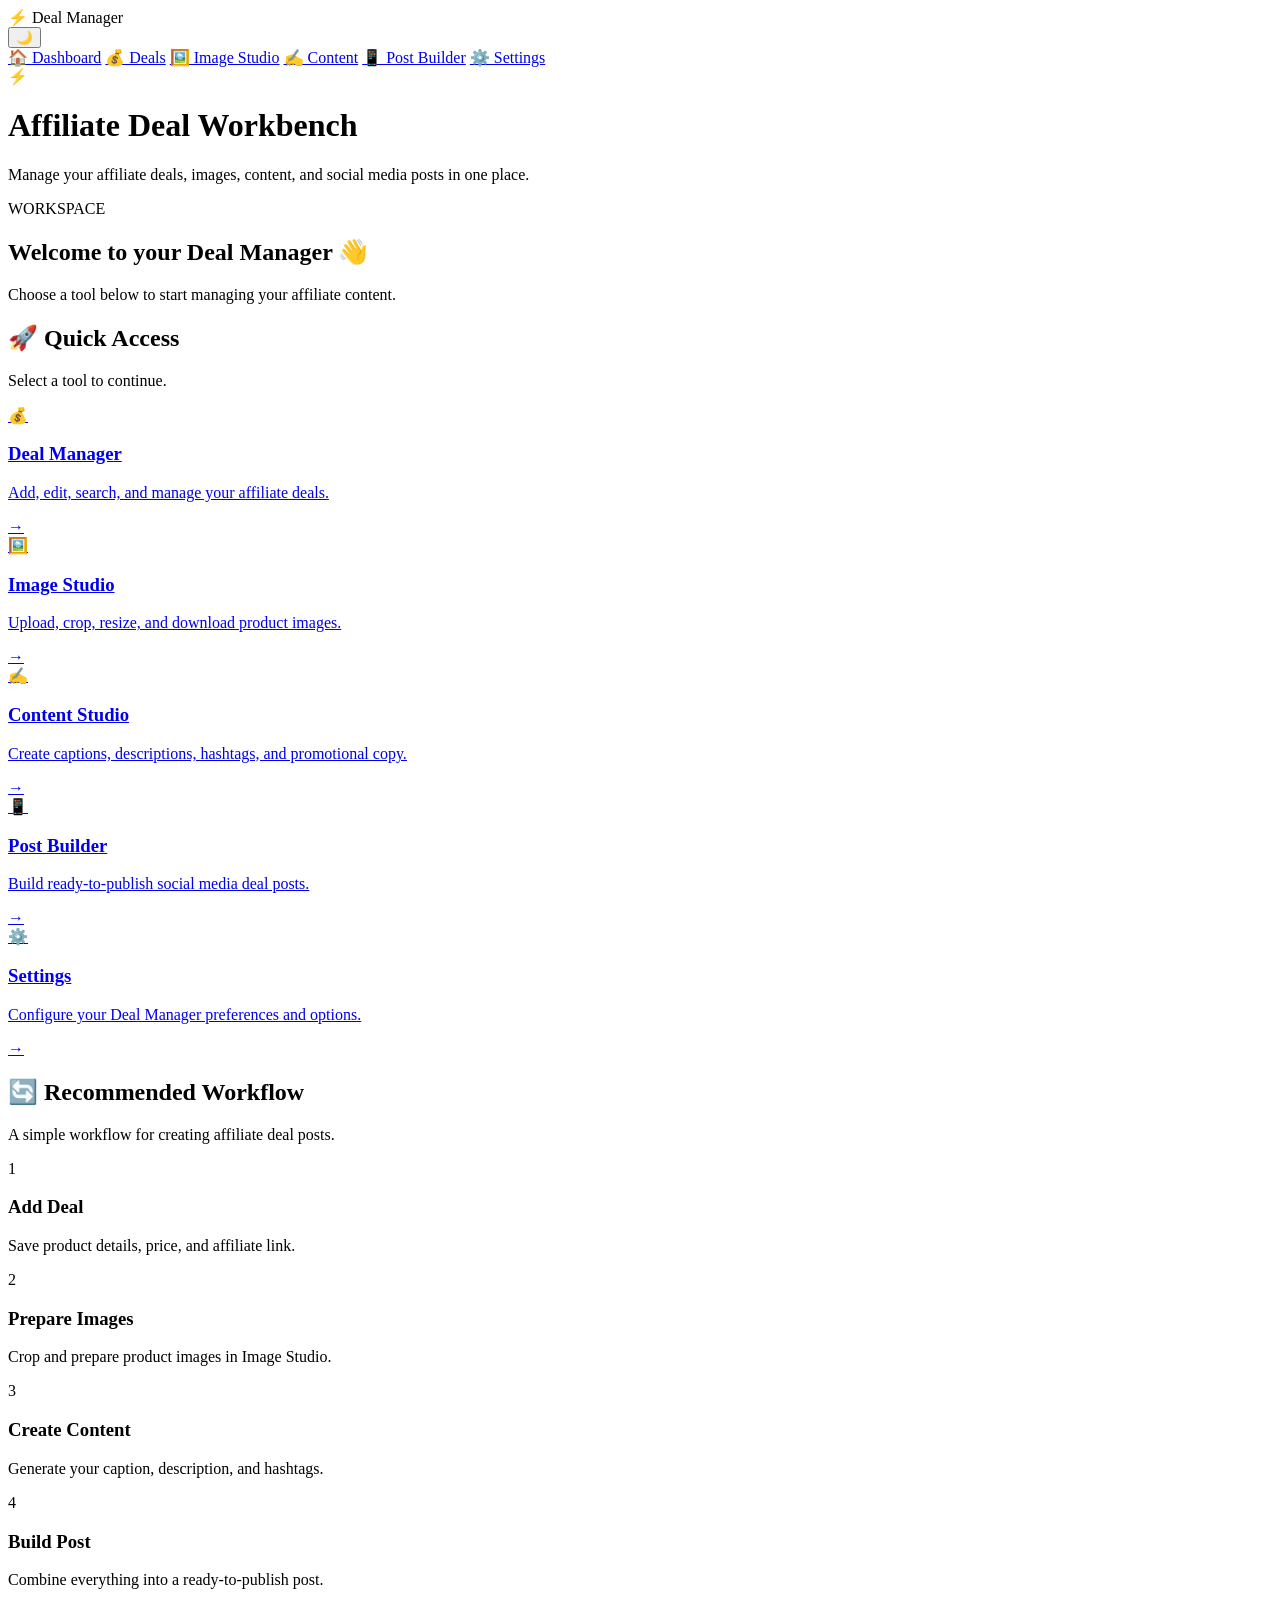
==== index.html @ 8bbf82ab "Add files via upload" ====
<!DOCTYPE html>
<html lang="en">
<head>
    <meta charset="UTF-8">
    <meta name="viewport" content="width=device-width, initial-scale=1.0">
    <title>Affiliate Deal Workbench - Dashboard</title>
    
        <!-- PWA Manifest & Mobile App Settings -->
    <link rel="manifest" href="../manifest.json">
    <meta name="theme-color" content="#111827">
    <meta name="mobile-web-app-capable" content="yes">
    <meta name="apple-mobile-web-app-capable" content="yes">
    <meta name="apple-mobile-web-app-status-bar-style" content="black-translucent">
    
       <!-- Instant Theme Loader (Prevents White Flash) -->
   <script>
       (function() {
           var theme = localStorage.getItem("workbench_theme") || "light";
           document.documentElement.setAttribute("data-theme", theme);
       })();
   </script>
   
    <link rel="stylesheet" href="../css/style.css">
</head>
<body>

    <!-- TOP NAVIGATION -->
  <nav class="top-nav">
    <div class="nav-logo">⚡ Deal Manager</div>
    
    <button 
        type="button" 
        id="themeToggleBtn" 
        class="theme-toggle-btn" 
        title="Toggle Theme"
        onclick="toggleTheme()"
    >
        🌙
    </button>

    <div class="nav-links">
        <a href="index.html" class="nav-link">🏠 Dashboard</a>
        <a href="deals.html" class="nav-link">💰 Deals</a>
        <a href="image-studio.html" class="nav-link">🖼️ Image Studio</a>
        <a href="content.html" class="nav-link">✍️ Content</a>
        <a href="post-builder.html" class="nav-link">📱 Post Builder</a>
        <a href="settings.html" class="nav-link">⚙️ Settings</a>
    </div>
</nav>



    <!-- DASHBOARD HEADER -->
    <header class="app-header">
        <div class="dashboard-header-content">
            <div class="dashboard-icon">⚡</div>
            <h1>Affiliate Deal Workbench</h1>
            <p>Manage your affiliate deals, images, content, and social media posts in one place.</p>
        </div>
    </header>

    <!-- MAIN DASHBOARD -->
    <main>
        <section class="app-section">
            <span class="dashboard-label">WORKSPACE</span>
            <h2>Welcome to your Deal Manager 👋</h2>
            <p class="section-description">Choose a tool below to start managing your affiliate content.</p>
        </section>

        <!-- QUICK ACCESS -->
        <section class="app-section">
            <h2>🚀 Quick Access</h2>
            <p class="section-description">Select a tool to continue.</p>

            <div class="dashboard-grid">
                <a href="deals.html" class="dashboard-card">
                    <div class="dashboard-card-icon">💰</div>
                    <div class="dashboard-card-content">
                        <h3>Deal Manager</h3>
                        <p>Add, edit, search, and manage your affiliate deals.</p>
                    </div>
                    <span class="dashboard-card-arrow">→</span>
                </a>

                <a href="image-studio.html" class="dashboard-card">
                    <div class="dashboard-card-icon">🖼️</div>
                    <div class="dashboard-card-content">
                        <h3>Image Studio</h3>
                        <p>Upload, crop, resize, and download product images.</p>
                    </div>
                    <span class="dashboard-card-arrow">→</span>
                </a>

                <a href="content.html" class="dashboard-card">
                    <div class="dashboard-card-icon">✍️</div>
                    <div class="dashboard-card-content">
                        <h3>Content Studio</h3>
                        <p>Create captions, descriptions, hashtags, and promotional copy.</p>
                    </div>
                    <span class="dashboard-card-arrow">→</span>
                </a>

                <a href="post-builder.html" class="dashboard-card">
                    <div class="dashboard-card-icon">📱</div>
                    <div class="dashboard-card-content">
                        <h3>Post Builder</h3>
                        <p>Build ready-to-publish social media deal posts.</p>
                    </div>
                    <span class="dashboard-card-arrow">→</span>
                </a>

                <a href="settings.html" class="dashboard-card">
                    <div class="dashboard-card-icon">⚙️</div>
                    <div class="dashboard-card-content">
                        <h3>Settings</h3>
                        <p>Configure your Deal Manager preferences and options.</p>
                    </div>
                    <span class="dashboard-card-arrow">→</span>
                </a>
            </div>
        </section>

        <!-- RECOMMENDED WORKFLOW -->
        <section class="app-section">
            <h2>🔄 Recommended Workflow</h2>
            <p class="section-description">A simple workflow for creating affiliate deal posts.</p>

            <div class="workflow-grid">
                <div class="workflow-step">
                    <div class="workflow-number">1</div>
                    <div>
                        <h3>Add Deal</h3>
                        <p>Save product details, price, and affiliate link.</p>
                    </div>
                </div>

                <div class="workflow-step">
                    <div class="workflow-number">2</div>
                    <div>
                        <h3>Prepare Images</h3>
                        <p>Crop and prepare product images in Image Studio.</p>
                    </div>
                </div>

                <div class="workflow-step">
                    <div class="workflow-number">3</div>
                    <div>
                        <h3>Create Content</h3>
                        <p>Generate your caption, description, and hashtags.</p>
                    </div>
                </div>

                <div class="workflow-step">
                    <div class="workflow-number">4</div>
                    <div>
                        <h3>Build Post</h3>
                        <p>Combine everything into a ready-to-publish post.</p>
                    </div>
                </div>
            </div>
        </section>
    </main>

    <script src="../js/app.js"></script>
</body>
</html>
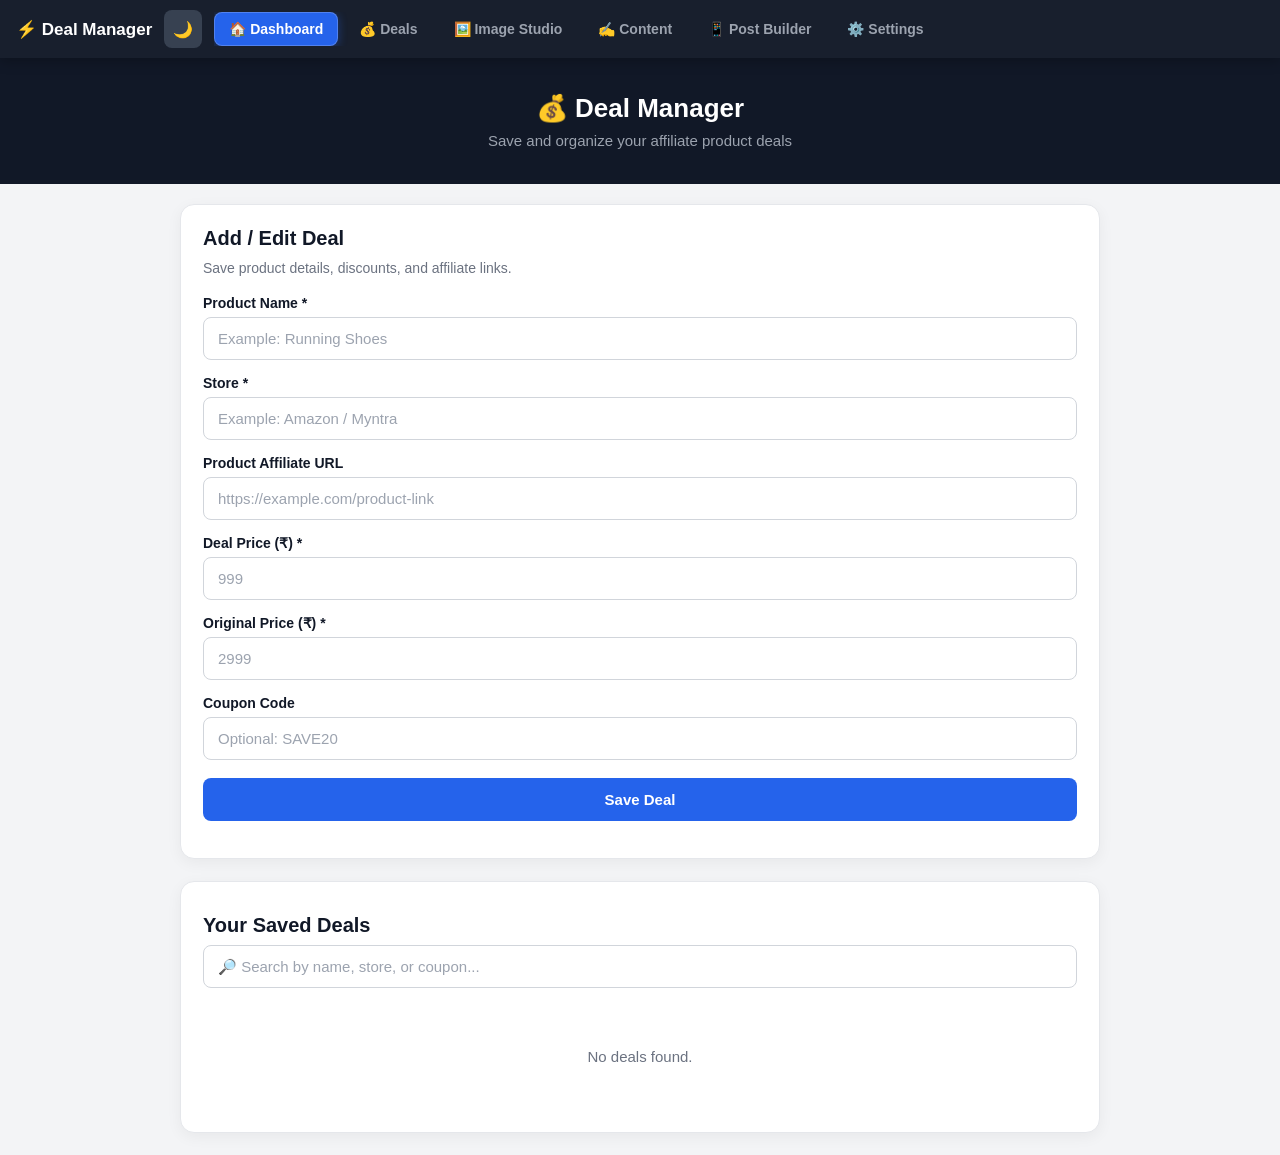
==== commit ac9f246f: "Add initial HTML structure for Deal Manager" ====
--- a/index.html
+++ b/index.html
@@ -3,7 +3,7 @@
 <head>
     <meta charset="UTF-8">
     <meta name="viewport" content="width=device-width, initial-scale=1.0">
-    <title>Affiliate Deal Workbench - Dashboard</title>
+    <title>Deal Manager - Affiliate Deal Workbench</title>
     
         <!-- PWA Manifest & Mobile App Settings -->
     <link rel="manifest" href="../manifest.json">
@@ -12,155 +12,90 @@
     <meta name="apple-mobile-web-app-capable" content="yes">
     <meta name="apple-mobile-web-app-status-bar-style" content="black-translucent">
     
-       <!-- Instant Theme Loader (Prevents White Flash) -->
-   <script>
-       (function() {
-           var theme = localStorage.getItem("workbench_theme") || "light";
-           document.documentElement.setAttribute("data-theme", theme);
-       })();
-   </script>
-   
+    <script>
+        (function() {
+            var theme = localStorage.getItem("workbench_theme") || "light";
+            document.documentElement.setAttribute("data-theme", theme);
+        })();
+    </script>
+
     <link rel="stylesheet" href="../css/style.css">
+    <link rel="stylesheet" href="../css/deals.css">
 </head>
 <body>
 
     <!-- TOP NAVIGATION -->
-  <nav class="top-nav">
-    <div class="nav-logo">⚡ Deal Manager</div>
-    
-    <button 
-        type="button" 
-        id="themeToggleBtn" 
-        class="theme-toggle-btn" 
-        title="Toggle Theme"
-        onclick="toggleTheme()"
-    >
-        🌙
-    </button>
+    <nav class="top-nav">
+        <div class="nav-logo">⚡ Deal Manager</div>
+        
+        <button 
+            type="button" 
+            id="themeToggleBtn" 
+            class="theme-toggle-btn" 
+            title="Toggle Theme"
+            onclick="toggleTheme()"
+        >
+            🌙
+        </button>
 
-    <div class="nav-links">
-        <a href="index.html" class="nav-link">🏠 Dashboard</a>
-        <a href="deals.html" class="nav-link">💰 Deals</a>
-        <a href="image-studio.html" class="nav-link">🖼️ Image Studio</a>
-        <a href="content.html" class="nav-link">✍️ Content</a>
-        <a href="post-builder.html" class="nav-link">📱 Post Builder</a>
-        <a href="settings.html" class="nav-link">⚙️ Settings</a>
-    </div>
-</nav>
+        <div class="nav-links">
+            <a href="index.html" class="nav-link">🏠 Dashboard</a>
+            <a href="deals.html" class="nav-link active">💰 Deals</a>
+            <a href="image-studio.html" class="nav-link">🖼️ Image Studio</a>
+            <a href="content.html" class="nav-link">✍️ Content</a>
+            <a href="post-builder.html" class="nav-link">📱 Post Builder</a>
+            <a href="settings.html" class="nav-link">⚙️ Settings</a>
+        </div>
+    </nav>
 
-
-
-    <!-- DASHBOARD HEADER -->
+    <!-- HEADER -->
     <header class="app-header">
-        <div class="dashboard-header-content">
-            <div class="dashboard-icon">⚡</div>
-            <h1>Affiliate Deal Workbench</h1>
-            <p>Manage your affiliate deals, images, content, and social media posts in one place.</p>
-        </div>
+        <h1>💰 Deal Manager</h1>
+        <p>Save and organize your affiliate product deals</p>
     </header>
 
-    <!-- MAIN DASHBOARD -->
     <main>
+        <!-- ADD DEAL FORM -->
         <section class="app-section">
-            <span class="dashboard-label">WORKSPACE</span>
-            <h2>Welcome to your Deal Manager 👋</h2>
-            <p class="section-description">Choose a tool below to start managing your affiliate content.</p>
-        </section>
+            <div class="deal-form">
+                <h2>Add / Edit Deal</h2>
+                <p class="section-description">Save product details, discounts, and affiliate links.</p>
 
-        <!-- QUICK ACCESS -->
-        <section class="app-section">
-            <h2>🚀 Quick Access</h2>
-            <p class="section-description">Select a tool to continue.</p>
+                <label for="productName">Product Name *</label>
+                <input type="text" id="productName" placeholder="Example: Running Shoes" required>
 
-            <div class="dashboard-grid">
-                <a href="deals.html" class="dashboard-card">
-                    <div class="dashboard-card-icon">💰</div>
-                    <div class="dashboard-card-content">
-                        <h3>Deal Manager</h3>
-                        <p>Add, edit, search, and manage your affiliate deals.</p>
-                    </div>
-                    <span class="dashboard-card-arrow">→</span>
-                </a>
+                <label for="store">Store *</label>
+                <input type="text" id="store" placeholder="Example: Amazon / Myntra" required>
 
-                <a href="image-studio.html" class="dashboard-card">
-                    <div class="dashboard-card-icon">🖼️</div>
-                    <div class="dashboard-card-content">
-                        <h3>Image Studio</h3>
-                        <p>Upload, crop, resize, and download product images.</p>
-                    </div>
-                    <span class="dashboard-card-arrow">→</span>
-                </a>
+                <label for="productUrl">Product Affiliate URL</label>
+                <input type="url" id="productUrl" placeholder="https://example.com/product-link">
 
-                <a href="content.html" class="dashboard-card">
-                    <div class="dashboard-card-icon">✍️</div>
-                    <div class="dashboard-card-content">
-                        <h3>Content Studio</h3>
-                        <p>Create captions, descriptions, hashtags, and promotional copy.</p>
-                    </div>
-                    <span class="dashboard-card-arrow">→</span>
-                </a>
+                <label for="price">Deal Price (₹) *</label>
+                <input type="number" id="price" placeholder="999" required>
 
-                <a href="post-builder.html" class="dashboard-card">
-                    <div class="dashboard-card-icon">📱</div>
-                    <div class="dashboard-card-content">
-                        <h3>Post Builder</h3>
-                        <p>Build ready-to-publish social media deal posts.</p>
-                    </div>
-                    <span class="dashboard-card-arrow">→</span>
-                </a>
+                <label for="originalPrice">Original Price (₹) *</label>
+                <input type="number" id="originalPrice" placeholder="2999" required>
 
-                <a href="settings.html" class="dashboard-card">
-                    <div class="dashboard-card-icon">⚙️</div>
-                    <div class="dashboard-card-content">
-                        <h3>Settings</h3>
-                        <p>Configure your Deal Manager preferences and options.</p>
-                    </div>
-                    <span class="dashboard-card-arrow">→</span>
-                </a>
+                <label for="coupon">Coupon Code</label>
+                <input type="text" id="coupon" placeholder="Optional: SAVE20">
+
+                <button type="button" id="saveDeal" style="width: 100%; margin-top: 18px; padding: 13px;">
+                    Save Deal
+                </button>
             </div>
         </section>
 
-        <!-- RECOMMENDED WORKFLOW -->
+        <!-- DEALS LIST -->
         <section class="app-section">
-            <h2>🔄 Recommended Workflow</h2>
-            <p class="section-description">A simple workflow for creating affiliate deal posts.</p>
-
-            <div class="workflow-grid">
-                <div class="workflow-step">
-                    <div class="workflow-number">1</div>
-                    <div>
-                        <h3>Add Deal</h3>
-                        <p>Save product details, price, and affiliate link.</p>
-                    </div>
-                </div>
-
-                <div class="workflow-step">
-                    <div class="workflow-number">2</div>
-                    <div>
-                        <h3>Prepare Images</h3>
-                        <p>Crop and prepare product images in Image Studio.</p>
-                    </div>
-                </div>
-
-                <div class="workflow-step">
-                    <div class="workflow-number">3</div>
-                    <div>
-                        <h3>Create Content</h3>
-                        <p>Generate your caption, description, and hashtags.</p>
-                    </div>
-                </div>
-
-                <div class="workflow-step">
-                    <div class="workflow-number">4</div>
-                    <div>
-                        <h3>Build Post</h3>
-                        <p>Combine everything into a ready-to-publish post.</p>
-                    </div>
-                </div>
+            <div class="deal-list-section">
+                <h2>Your Saved Deals</h2>
+                <input type="search" id="searchDeals" placeholder="🔎 Search by name, store, or coupon...">
+                <div id="dealList"></div>
             </div>
         </section>
     </main>
 
     <script src="../js/app.js"></script>
+    <script src="../js/deals.js"></script>
 </body>
 </html>
--- a/css/style.css
+++ b/css/style.css
@@ -0,0 +1,481 @@
+/* =========================================
+   1. CSS VARIABLES & THEMES
+========================================= */
+
+:root {
+    --bg-primary: #f3f4f6;
+    --bg-card: #ffffff;
+    --bg-card-alt: #f9fafb;
+    --bg-nav: rgba(17, 24, 39, 0.97);
+    --bg-input: #ffffff;
+    
+    --text-primary: #111827;
+    --text-secondary: #6b7280;
+    --text-muted: #9ca3af;
+    
+    --border-color: #e5e7eb;
+    --border-input: #d1d5db;
+    
+    --primary-color: #2563eb;
+    --primary-hover: #1d4ed8;
+    
+    --badge-bg: #dcfce7;
+    --badge-text: #166534;
+}
+
+[data-theme="dark"] {
+    --bg-primary: #0f172a;
+    --bg-card: #1e293b;
+    --bg-card-alt: #172033;
+    --bg-nav: rgba(15, 23, 42, 0.97);
+    --bg-input: #0f172a;
+    
+    --text-primary: #f8fafc;
+    --text-secondary: #94a3b8;
+    --text-muted: #64748b;
+    
+    --border-color: #334155;
+    --border-input: #475569;
+    
+    --primary-color: #3b82f6;
+    --primary-hover: #2563eb;
+    
+    --badge-bg: #064e3b;
+    --badge-text: #a7f3d0;
+}
+
+/* =========================================
+   2. GLOBAL RESET & BASE STYLES
+========================================= */
+
+* {
+    box-sizing: border-box;
+}
+
+html {
+    scroll-behavior: smooth;
+    width: 100%;
+    overflow-x: hidden;
+}
+
+body {
+    margin: 0;
+    width: 100%;
+    min-width: 0;
+    font-family: Arial, Helvetica, sans-serif;
+    background-color: var(--bg-primary);
+    color: var(--text-primary);
+    overflow-x: hidden;
+    transition: background-color 0.2s ease, color 0.2s ease;
+}
+
+/* =========================================
+   3. TOP NAVIGATION (WITH DARK TOGGLE)
+========================================= */
+
+.top-nav {
+    position: sticky;
+    top: 0;
+    z-index: 1000;
+    width: 100%;
+    display: flex;
+    align-items: center;
+    justify-content: space-between;
+    gap: 12px;
+    padding: 10px 16px;
+    background: var(--bg-nav);
+    color: #ffffff;
+    box-shadow: 0 3px 12px rgba(0, 0, 0, 0.25);
+    backdrop-filter: blur(10px);
+}
+
+.nav-logo {
+    flex-shrink: 0;
+    font-size: 17px;
+    font-weight: 800;
+    white-space: nowrap;
+    color: #ffffff;
+}
+
+.nav-links {
+    display: flex;
+    align-items: center;
+    gap: 6px;
+    overflow-x: auto;
+    scrollbar-width: none;
+    flex-grow: 1;
+}
+
+.nav-links::-webkit-scrollbar {
+    display: none;
+}
+
+/* =========================================
+   NAVIGATION LINKS & ACTIVE HIGHLIGHT
+========================================= */
+
+.nav-link {
+    flex-shrink: 0;
+    padding: 8px 14px;
+    border-radius: 8px;
+    background: transparent;
+    color: #9ca3af;
+    font-size: 14px;
+    font-weight: 600;
+    text-decoration: none;
+    white-space: nowrap;
+    transition: all 0.2s ease;
+    display: inline-flex;
+    align-items: center;
+    border: 1px solid transparent;
+}
+
+/* Hover State */
+.nav-link:hover {
+    background: rgba(255, 255, 255, 0.08);
+    color: #ffffff;
+}
+
+/* Active Page Highlight (Lights up current page) */
+.nav-link.active {
+    background-color: var(--primary-color) !important;
+    color: #ffffff !important;
+    font-weight: 700;
+    border-color: rgba(255, 255, 255, 0.2);
+    box-shadow: 0 2px 10px rgba(37, 99, 235, 0.4);
+}
+
+/* Specific glow adjustment in dark mode */
+[data-theme="dark"] .nav-link.active {
+    box-shadow: 0 2px 12px rgba(59, 130, 246, 0.5);
+}
+
+/* Theme Toggle Button */
+.theme-toggle-btn {
+    background: #374151;
+    color: #f9fafb;
+    border: none;
+    border-radius: 8px;
+    min-width: 38px;
+    height: 38px;
+    padding: 0 8px;
+    display: inline-flex;
+    align-items: center;
+    justify-content: center;
+    font-size: 16px;
+    cursor: pointer;
+    flex-shrink: 0;
+    transition: background 0.2s, transform 0.1s;
+}
+
+.theme-toggle-btn:hover {
+    background: #4b5563;
+}
+
+.theme-toggle-btn:active {
+    transform: scale(0.95);
+}
+
+/* =========================================
+   4. APP HEADER
+========================================= */
+
+.app-header {
+    width: 100%;
+    background: #111827;
+    color: #ffffff;
+    padding: 35px 16px;
+    text-align: center;
+}
+
+[data-theme="dark"] .app-header {
+    background: #090d16;
+}
+
+.app-header h1 {
+    margin: 0 0 8px;
+    font-size: 26px;
+    color: #ffffff;
+}
+
+.app-header p {
+    margin: 0;
+    color: #9ca3af;
+    font-size: 15px;
+}
+
+.dashboard-icon {
+    font-size: 34px;
+    margin-bottom: 6px;
+}
+
+/* =========================================
+   5. CONTAINERS & SECTIONS
+========================================= */
+
+main {
+    width: 100%;
+    max-width: 950px;
+    margin: 20px auto;
+    padding: 0 15px;
+}
+
+.app-section {
+    width: 100%;
+    background-color: var(--bg-card);
+    padding: 22px;
+    margin-bottom: 22px;
+    border-radius: 14px;
+    border: 1px solid var(--border-color);
+    box-shadow: 0 4px 15px rgba(0, 0, 0, 0.05);
+    transition: background-color 0.2s ease, border-color 0.2s ease;
+}
+
+.app-section h2 {
+    margin-top: 0;
+    margin-bottom: 8px;
+    font-size: 20px;
+    color: var(--text-primary);
+}
+
+.section-description {
+    color: var(--text-secondary);
+    font-size: 14px;
+    line-height: 1.5;
+    margin-top: 0;
+    margin-bottom: 16px;
+}
+
+.dashboard-label {
+    display: inline-block;
+    font-size: 11px;
+    font-weight: 700;
+    letter-spacing: 0.05em;
+    color: var(--primary-color);
+    background: rgba(37, 99, 235, 0.15);
+    padding: 4px 8px;
+    border-radius: 4px;
+    margin-bottom: 8px;
+}
+
+/* =========================================
+   6. DASHBOARD GRID & CARDS
+========================================= */
+
+.dashboard-grid {
+    display: grid;
+    grid-template-columns: repeat(auto-fit, minmax(240px, 1fr));
+    gap: 16px;
+    margin-top: 15px;
+}
+
+.dashboard-card {
+    display: flex;
+    align-items: center;
+    gap: 14px;
+    background-color: var(--bg-card-alt);
+    border: 1px solid var(--border-color);
+    border-radius: 10px;
+    padding: 16px;
+    text-decoration: none;
+    color: var(--text-primary);
+    transition: transform 0.15s, border-color 0.15s, box-shadow 0.15s;
+}
+
+.dashboard-card:hover {
+    transform: translateY(-2px);
+    border-color: var(--primary-color);
+    box-shadow: 0 6px 16px rgba(37, 99, 235, 0.15);
+}
+
+.dashboard-card-icon {
+    font-size: 28px;
+    flex-shrink: 0;
+}
+
+.dashboard-card-content {
+    flex-grow: 1;
+}
+
+.dashboard-card-content h3 {
+    margin: 0 0 4px;
+    font-size: 16px;
+    color: var(--text-primary);
+}
+
+.dashboard-card-content p {
+    margin: 0;
+    font-size: 13px;
+    color: var(--text-secondary);
+    line-height: 1.4;
+}
+
+.dashboard-card-arrow {
+    font-size: 18px;
+    color: var(--text-muted);
+}
+
+/* =========================================
+   7. WORKFLOW STEPS
+========================================= */
+
+.workflow-grid {
+    display: grid;
+    grid-template-columns: repeat(auto-fit, minmax(180px, 1fr));
+    gap: 14px;
+    margin-top: 15px;
+}
+
+.workflow-step {
+    background-color: var(--bg-card-alt);
+    border: 1px solid var(--border-color);
+    border-radius: 10px;
+    padding: 14px;
+    display: flex;
+    flex-direction: column;
+    gap: 8px;
+}
+
+.workflow-number {
+    width: 28px;
+    height: 28px;
+    background: var(--primary-color);
+    color: #ffffff;
+    font-weight: 700;
+    border-radius: 50%;
+    display: flex;
+    align-items: center;
+    justify-content: center;
+    font-size: 14px;
+}
+
+.workflow-step h3 {
+    margin: 0 0 4px;
+    font-size: 15px;
+    color: var(--text-primary);
+}
+
+.workflow-step p {
+    margin: 0;
+    font-size: 12px;
+    color: var(--text-secondary);
+    line-height: 1.4;
+}
+
+/* =========================================
+   8. FORMS & INPUTS
+========================================= */
+
+label {
+    display: block;
+    margin-top: 15px;
+    margin-bottom: 6px;
+    font-weight: 600;
+    font-size: 14px;
+    color: var(--text-primary);
+}
+
+input,
+select,
+textarea {
+    width: 100%;
+    padding: 12px 14px;
+    border: 1px solid var(--border-input);
+    border-radius: 8px;
+    font-size: 15px;
+    background-color: var(--bg-input);
+    color: var(--text-primary);
+    min-width: 0;
+    font-family: inherit;
+    transition: border-color 0.2s, background-color 0.2s, color 0.2s;
+}
+
+input:focus,
+select:focus,
+textarea:focus {
+    outline: none;
+    border-color: var(--primary-color);
+    box-shadow: 0 0 0 3px rgba(37, 99, 235, 0.2);
+}
+
+input::placeholder,
+textarea::placeholder {
+    color: var(--text-muted);
+}
+
+/* =========================================
+   9. BUTTONS
+========================================= */
+
+button {
+    border: none;
+    border-radius: 8px;
+    background: var(--primary-color);
+    color: #ffffff;
+    font-size: 14px;
+    font-weight: 600;
+    padding: 10px 16px;
+    cursor: pointer;
+    transition: opacity 0.15s, transform 0.05s, background-color 0.2s;
+    touch-action: manipulation;
+}
+
+button:hover {
+    opacity: 0.92;
+}
+
+button:active {
+    transform: scale(0.98);
+}
+
+button:disabled {
+    opacity: 0.55;
+    cursor: not-allowed;
+}
+
+/* =========================================
+   10. MOBILE RESPONSIVENESS
+========================================= */
+
+@media (max-width: 700px) {
+    .top-nav {
+        display: grid;
+        grid-template-columns: 1fr auto;
+        grid-template-areas: 
+            "logo toggle"
+            "links links";
+        gap: 8px;
+        padding: 10px 12px;
+    }
+
+    .nav-logo {
+        grid-area: logo;
+        display: flex;
+        align-items: center;
+    }
+
+    .theme-toggle-btn {
+        grid-area: toggle;
+        justify-self: end;
+    }
+
+    .nav-links {
+        grid-area: links;
+        width: 100%;
+        margin-top: 4px;
+    }
+
+    .app-header {
+        padding: 25px 12px;
+    }
+
+    main {
+        margin: 10px auto;
+        padding: 0 10px;
+    }
+
+    .app-section {
+        padding: 16px;
+        border-radius: 10px;
+    }
+}
--- a/css/deals.css
+++ b/css/deals.css
@@ -0,0 +1,166 @@
+/* =========================================
+   DEAL FORM & SEARCH CONTROLS
+========================================= */
+
+.deal-form {
+    padding-bottom: 15px;
+}
+
+#saveDeal {
+    width: 100%;
+    margin-top: 18px;
+    padding: 13px;
+    font-size: 15px;
+    background: var(--primary-color);
+    color: #ffffff;
+}
+
+.deal-list-section {
+    margin-top: 10px;
+}
+
+#searchDeals {
+    margin-bottom: 15px;
+    background-color: var(--bg-input);
+    color: var(--text-primary);
+    border: 1px solid var(--border-input);
+}
+
+/* =========================================
+   DEAL CARDS (THEME ADAPTIVE)
+========================================= */
+
+.deal-card {
+    background-color: var(--bg-card-alt) !important;
+    border: 1px solid var(--border-color) !important;
+    padding: 16px;
+    margin-top: 14px;
+    border-radius: 10px;
+    color: var(--text-primary) !important;
+    transition: background-color 0.2s ease, border-color 0.2s ease;
+}
+
+.deal-header {
+    display: flex;
+    justify-content: space-between;
+    align-items: center;
+    gap: 10px;
+    margin-bottom: 8px;
+}
+
+.deal-id {
+    font-size: 12px;
+    color: var(--text-muted);
+    font-weight: 600;
+}
+
+.discount-badge {
+    background-color: var(--badge-bg);
+    color: var(--badge-text);
+    padding: 4px 8px;
+    border-radius: 20px;
+    font-size: 12px;
+    font-weight: 700;
+}
+
+.deal-card h3 {
+    margin: 0 0 8px;
+    font-size: 17px;
+    color: var(--text-primary) !important;
+}
+
+.deal-card p {
+    margin: 4px 0;
+    font-size: 14px;
+    color: var(--text-secondary) !important;
+}
+
+.deal-card p strong {
+    color: var(--text-primary) !important;
+}
+
+.old-price {
+    text-decoration: line-through;
+    color: var(--text-muted) !important;
+    margin-left: 4px;
+}
+
+/* =========================================
+   DEAL ACTION BUTTONS
+========================================= */
+
+.deal-actions {
+    display: flex;
+    flex-wrap: wrap;
+    gap: 8px;
+    margin-top: 14px;
+    padding-top: 12px;
+    border-top: 1px solid var(--border-color);
+}
+
+.deal-actions button,
+.open-button {
+    padding: 8px 12px;
+    border-radius: 6px;
+    font-size: 13px;
+    font-weight: 600;
+    text-decoration: none;
+    display: inline-block;
+    text-align: center;
+}
+
+.open-button {
+    background: #111827;
+    color: #ffffff;
+}
+
+.edit-button {
+    background: #d97706;
+    color: #ffffff;
+}
+
+.delete-button {
+    background: #dc2626;
+    color: #ffffff;
+}
+
+.no-deals {
+    text-align: center;
+    color: var(--text-secondary);
+    padding: 30px;
+    font-size: 15px;
+}
+
+/* =========================================
+   EXPLICIT DARK MODE OVERRIDES
+========================================= */
+
+[data-theme="dark"] .deal-card {
+    background-color: #172033 !important;
+    border-color: #334155 !important;
+    box-shadow: 0 4px 12px rgba(0, 0, 0, 0.3);
+}
+
+[data-theme="dark"] .deal-card h3 {
+    color: #f8fafc !important;
+}
+
+[data-theme="dark"] .deal-card p {
+    color: #94a3b8 !important;
+}
+
+[data-theme="dark"] .deal-card p strong {
+    color: #e2e8f0 !important;
+}
+
+[data-theme="dark"] .open-button {
+    background: #334155;
+    color: #f8fafc;
+}
+
+@media (max-width: 600px) {
+    .deal-actions {
+        display: grid;
+        grid-template-columns: 1fr 1fr;
+    }
+}
